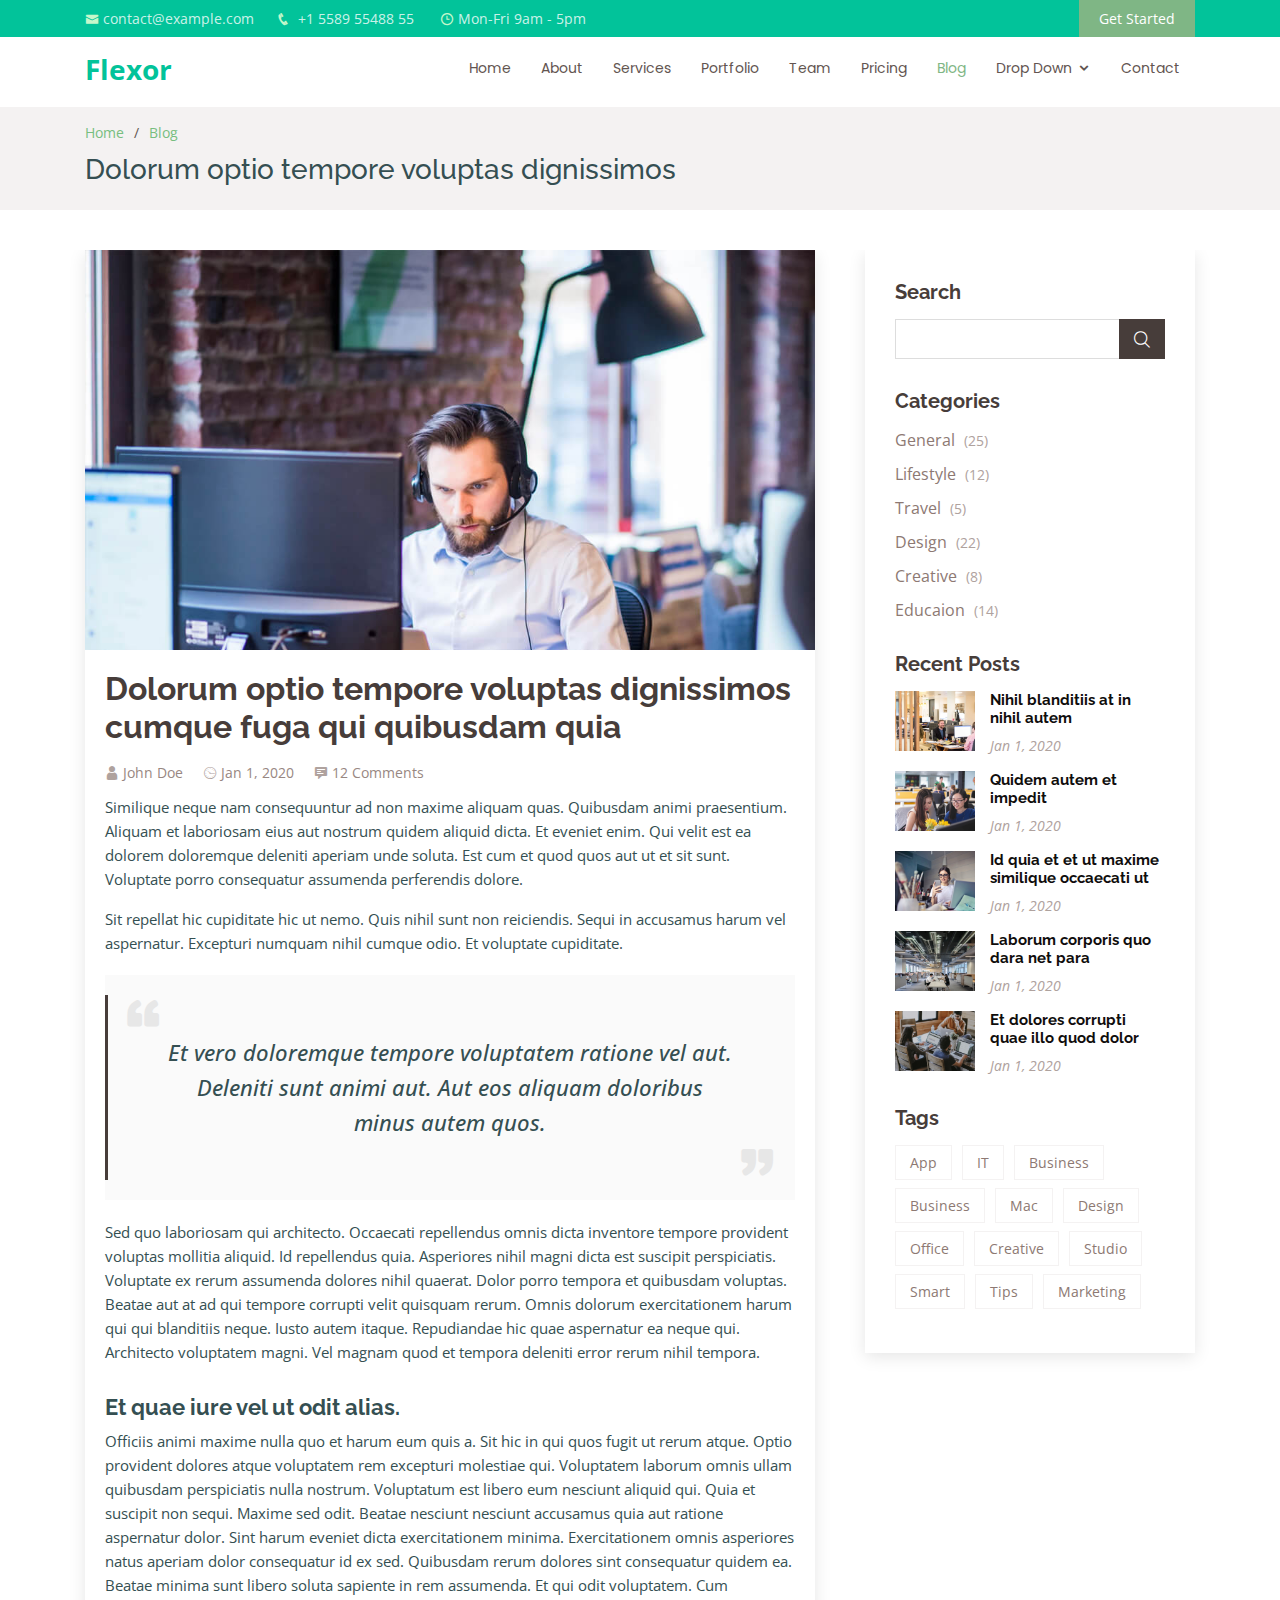
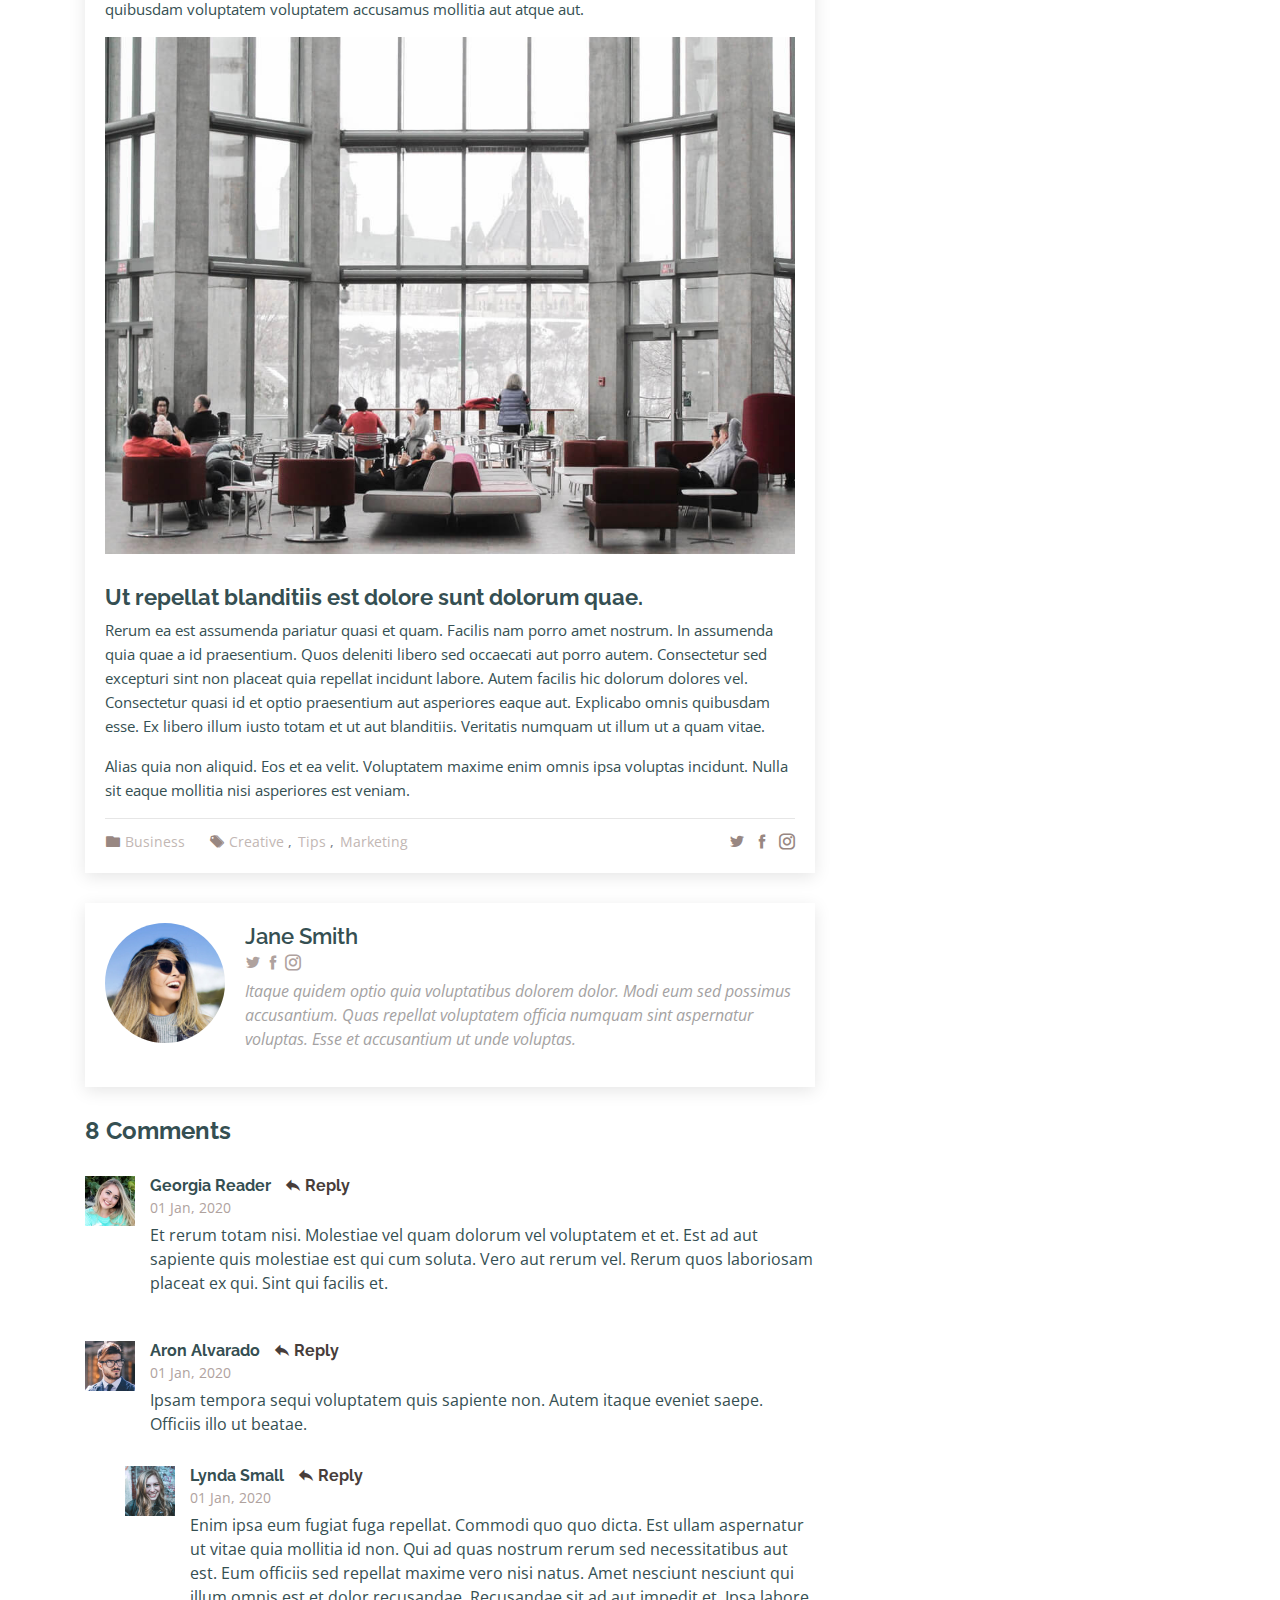
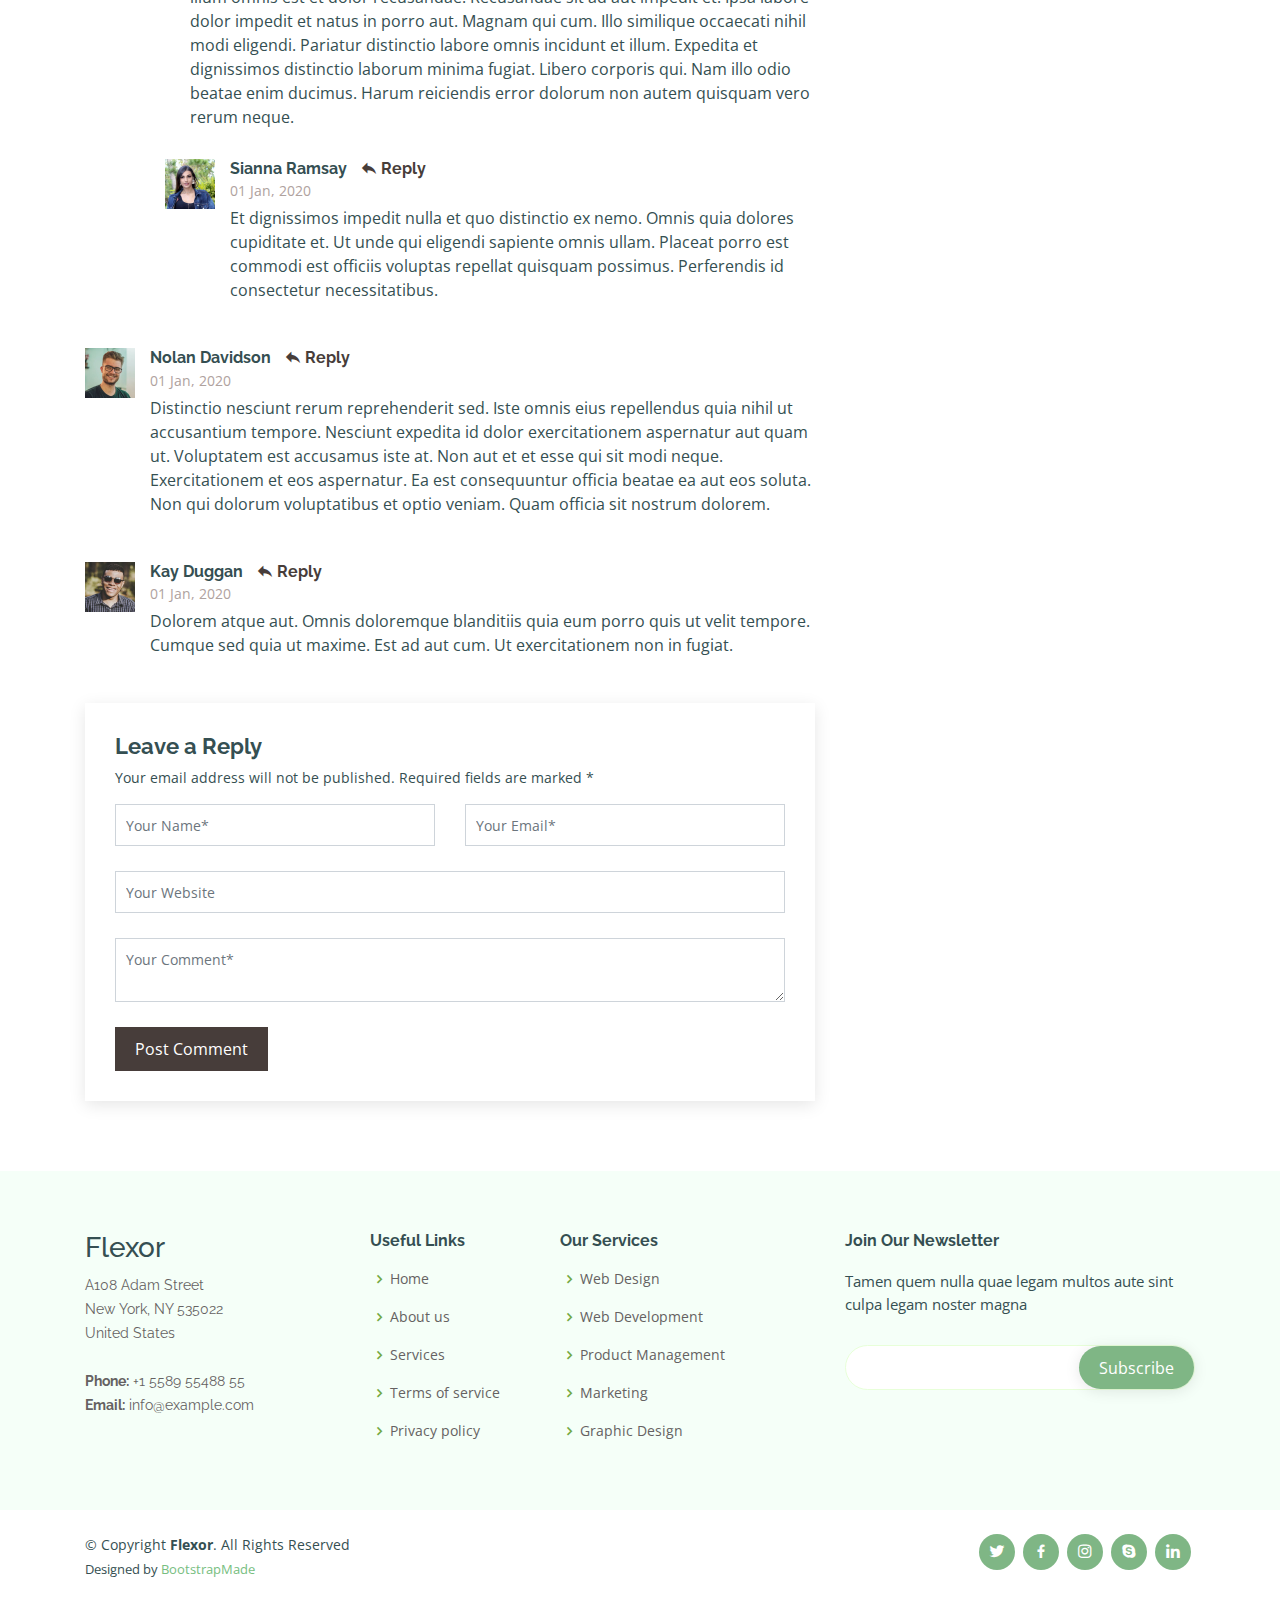
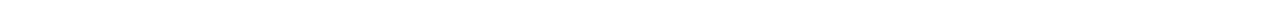
==== blog-single.html @ 924dfb47 "Add site files from backup" ====
<!DOCTYPE html>
<html lang="en">

<head>
  <meta charset="utf-8">
  <meta content="width=device-width, initial-scale=1.0" name="viewport">

  <title>Blog Single - Serenity Bootstrap Template</title>
  <meta content="" name="descriptison">
  <meta content="" name="keywords">

  <!-- Favicons -->
  <link href="assets/img/favicon.png" rel="icon">
  <link href="assets/img/apple-touch-icon.png" rel="apple-touch-icon">

  <!-- Google Fonts -->
  <link href="https://fonts.googleapis.com/css?family=Open+Sans:300,300i,400,400i,600,600i,700,700i|Raleway:300,300i,400,400i,500,500i,600,600i,700,700i|Poppins:300,300i,400,400i,500,500i,600,600i,700,700i" rel="stylesheet">

  <!-- Vendor CSS Files -->
  <link href="assets/vendor/bootstrap/css/bootstrap.min.css" rel="stylesheet">
  <link href="assets/vendor/icofont/icofont.min.css" rel="stylesheet">
  <link href="assets/vendor/boxicons/css/boxicons.min.css" rel="stylesheet">
  <link href="assets/vendor/venobox/venobox.css" rel="stylesheet">
  <link href="assets/vendor/owl.carousel/assets/owl.carousel.min.css" rel="stylesheet">
  <link href="assets/vendor/aos/aos.css" rel="stylesheet">

  <!-- Template Main CSS File -->
  <link href="assets/css/style.css" rel="stylesheet">

  <!-- =======================================================
  * Template Name: Flexor - v2.1.1
  * Template URL: https://bootstrapmade.com/flexor-free-multipurpose-bootstrap-template/
  * Author: BootstrapMade.com
  * License: https://bootstrapmade.com/license/
  ======================================================== -->
</head>

<body>

  <!-- ======= Top Bar ======= -->
  <section id="topbar" class="d-none d-lg-block">
    <div class="container d-flex">
      <div class="contact-info mr-auto">
        <ul>
          <li><i class="icofont-envelope"></i><a href="mailto:contact@example.com">contact@example.com</a></li>
          <li><i class="icofont-phone"></i> +1 5589 55488 55</li>
          <li><i class="icofont-clock-time icofont-flip-horizontal"></i> Mon-Fri 9am - 5pm</li>
        </ul>

      </div>
      <div class="cta">
        <a href="#about" class="scrollto">Get Started</a>
      </div>
    </div>
  </section>

  <!-- ======= Header ======= -->
  <header id="header">
    <div class="container d-flex">

      <div class="logo mr-auto">
        <h1 class="text-light"><a href="index.html"><span>Flexor</span></a></h1>
        <!-- Uncomment below if you prefer to use an image logo -->
        <!-- <a href="index.html"><img src="assets/img/logo.png" alt="" class="img-fluid"></a>-->
      </div>

      <nav class="nav-menu d-none d-lg-block">
        <ul>
          <li><a href="index.html">Home</a></li>
          <li><a href="#about">About</a></li>
          <li><a href="#services">Services</a></li>
          <li><a href="#portfolio">Portfolio</a></li>
          <li><a href="#team">Team</a></li>
          <li><a href="#pricing">Pricing</a></li>
          <li class="active"><a href="blog.html">Blog</a></li>
          <li class="drop-down"><a href="">Drop Down</a>
            <ul>
              <li><a href="#">Drop Down 1</a></li>
              <li class="drop-down"><a href="#">Drop Down 2</a>
                <ul>
                  <li><a href="#">Deep Drop Down 1</a></li>
                  <li><a href="#">Deep Drop Down 2</a></li>
                  <li><a href="#">Deep Drop Down 3</a></li>
                  <li><a href="#">Deep Drop Down 4</a></li>
                  <li><a href="#">Deep Drop Down 5</a></li>
                </ul>
              </li>
              <li><a href="#">Drop Down 3</a></li>
              <li><a href="#">Drop Down 4</a></li>
              <li><a href="#">Drop Down 5</a></li>
            </ul>
          </li>
          <li><a href="#contact">Contact</a></li>

        </ul>
      </nav><!-- .nav-menu -->

    </div>
  </header><!-- End Header -->

  <main id="main">

    <!-- ======= Breadcrumbs ======= -->
    <section id="breadcrumbs" class="breadcrumbs">
      <div class="container">
        <ol>
          <li><a href="index.html">Home</a></li>
          <li><a href="blog.html">Blog</a></li>
        </ol>
        <h2>Dolorum optio tempore voluptas dignissimos</h2>
      </div>
    </section><!-- End Breadcrumbs -->

    <!-- ======= Blog Section ======= -->
    <section id="blog" class="blog">
      <div class="container">

        <div class="row">

          <div class="col-lg-8 entries">

            <article class="entry entry-single">

              <div class="entry-img">
                <img src="assets/img/blog-1.jpg" alt="" class="img-fluid">
              </div>

              <h2 class="entry-title">
                <a href="blog-single.html">Dolorum optio tempore voluptas dignissimos cumque fuga qui quibusdam quia</a>
              </h2>

              <div class="entry-meta">
                <ul>
                  <li class="d-flex align-items-center"><i class="icofont-user"></i> <a href="blog-single.html">John Doe</a></li>
                  <li class="d-flex align-items-center"><i class="icofont-wall-clock"></i> <a href="blog-single.html"><time datetime="2020-01-01">Jan 1, 2020</time></a></li>
                  <li class="d-flex align-items-center"><i class="icofont-comment"></i> <a href="blog-single.html">12 Comments</a></li>
                </ul>
              </div>

              <div class="entry-content">
                <p>
                  Similique neque nam consequuntur ad non maxime aliquam quas. Quibusdam animi praesentium. Aliquam et laboriosam eius aut nostrum quidem aliquid dicta.
                  Et eveniet enim. Qui velit est ea dolorem doloremque deleniti aperiam unde soluta. Est cum et quod quos aut ut et sit sunt. Voluptate porro consequatur assumenda perferendis dolore.
                </p>

                <p>
                  Sit repellat hic cupiditate hic ut nemo. Quis nihil sunt non reiciendis. Sequi in accusamus harum vel aspernatur. Excepturi numquam nihil cumque odio. Et voluptate cupiditate.
                </p>

                <blockquote>
                  <i class="icofont-quote-left quote-left"></i>
                  <p>
                    Et vero doloremque tempore voluptatem ratione vel aut. Deleniti sunt animi aut. Aut eos aliquam doloribus minus autem quos.
                  </p>
                  <i class="las la-quote-right quote-right"></i>
                  <i class="icofont-quote-right quote-right"></i>
                </blockquote>

                <p>
                  Sed quo laboriosam qui architecto. Occaecati repellendus omnis dicta inventore tempore provident voluptas mollitia aliquid. Id repellendus quia. Asperiores nihil magni dicta est suscipit perspiciatis. Voluptate ex rerum assumenda dolores nihil quaerat.
                  Dolor porro tempora et quibusdam voluptas. Beatae aut at ad qui tempore corrupti velit quisquam rerum. Omnis dolorum exercitationem harum qui qui blanditiis neque.
                  Iusto autem itaque. Repudiandae hic quae aspernatur ea neque qui. Architecto voluptatem magni. Vel magnam quod et tempora deleniti error rerum nihil tempora.
                </p>

                <h3>Et quae iure vel ut odit alias.</h3>
                <p>
                  Officiis animi maxime nulla quo et harum eum quis a. Sit hic in qui quos fugit ut rerum atque. Optio provident dolores atque voluptatem rem excepturi molestiae qui. Voluptatem laborum omnis ullam quibusdam perspiciatis nulla nostrum. Voluptatum est libero eum nesciunt aliquid qui.
                  Quia et suscipit non sequi. Maxime sed odit. Beatae nesciunt nesciunt accusamus quia aut ratione aspernatur dolor. Sint harum eveniet dicta exercitationem minima. Exercitationem omnis asperiores natus aperiam dolor consequatur id ex sed. Quibusdam rerum dolores sint consequatur quidem ea.
                  Beatae minima sunt libero soluta sapiente in rem assumenda. Et qui odit voluptatem. Cum quibusdam voluptatem voluptatem accusamus mollitia aut atque aut.
                </p>
                <img src="assets/img/blog-inside-post.jpg" class="img-fluid" alt="">

                <h3>Ut repellat blanditiis est dolore sunt dolorum quae.</h3>
                <p>
                  Rerum ea est assumenda pariatur quasi et quam. Facilis nam porro amet nostrum. In assumenda quia quae a id praesentium. Quos deleniti libero sed occaecati aut porro autem. Consectetur sed excepturi sint non placeat quia repellat incidunt labore. Autem facilis hic dolorum dolores vel.
                  Consectetur quasi id et optio praesentium aut asperiores eaque aut. Explicabo omnis quibusdam esse. Ex libero illum iusto totam et ut aut blanditiis. Veritatis numquam ut illum ut a quam vitae.
                </p>
                <p>
                  Alias quia non aliquid. Eos et ea velit. Voluptatem maxime enim omnis ipsa voluptas incidunt. Nulla sit eaque mollitia nisi asperiores est veniam.
                </p>

              </div>

              <div class="entry-footer clearfix">
                <div class="float-left">
                  <i class="icofont-folder"></i>
                  <ul class="cats">
                    <li><a href="#">Business</a></li>
                  </ul>

                  <i class="icofont-tags"></i>
                  <ul class="tags">
                    <li><a href="#">Creative</a></li>
                    <li><a href="#">Tips</a></li>
                    <li><a href="#">Marketing</a></li>
                  </ul>
                </div>

                <div class="float-right share">
                  <a href="" title="Share on Twitter"><i class="icofont-twitter"></i></a>
                  <a href="" title="Share on Facebook"><i class="icofont-facebook"></i></a>
                  <a href="" title="Share on Instagram"><i class="icofont-instagram"></i></a>
                </div>

              </div>

            </article><!-- End blog entry -->

            <div class="blog-author clearfix">
              <img src="assets/img/blog-author.jpg" class="rounded-circle float-left" alt="">
              <h4>Jane Smith</h4>
              <div class="social-links">
                <a href="https://twitters.com/#"><i class="icofont-twitter"></i></a>
                <a href="https://facebook.com/#"><i class="icofont-facebook"></i></a>
                <a href="https://instagram.com/#"><i class="icofont-instagram"></i></a>
              </div>
              <p>
                Itaque quidem optio quia voluptatibus dolorem dolor. Modi eum sed possimus accusantium. Quas repellat voluptatem officia numquam sint aspernatur voluptas. Esse et accusantium ut unde voluptas.
              </p>
            </div><!-- End blog author bio -->

            <div class="blog-comments">

              <h4 class="comments-count">8 Comments</h4>

              <div id="comment-1" class="comment clearfix">
                <img src="assets/img/comments-1.jpg" class="comment-img  float-left" alt="">
                <h5><a href="">Georgia Reader</a> <a href="#" class="reply"><i class="icofont-reply"></i> Reply</a></h5>
                <time datetime="2020-01-01">01 Jan, 2020</time>
                <p>
                  Et rerum totam nisi. Molestiae vel quam dolorum vel voluptatem et et. Est ad aut sapiente quis molestiae est qui cum soluta.
                  Vero aut rerum vel. Rerum quos laboriosam placeat ex qui. Sint qui facilis et.
                </p>

              </div><!-- End comment #1 -->

              <div id="comment-2" class="comment clearfix">
                <img src="assets/img/comments-2.jpg" class="comment-img  float-left" alt="">
                <h5><a href="">Aron Alvarado</a> <a href="#" class="reply"><i class="icofont-reply"></i> Reply</a></h5>
                <time datetime="2020-01-01">01 Jan, 2020</time>
                <p>
                  Ipsam tempora sequi voluptatem quis sapiente non. Autem itaque eveniet saepe. Officiis illo ut beatae.
                </p>

                <div id="comment-reply-1" class="comment comment-reply clearfix">
                  <img src="assets/img/comments-3.jpg" class="comment-img  float-left" alt="">
                  <h5><a href="">Lynda Small</a> <a href="#" class="reply"><i class="icofont-reply"></i> Reply</a></h5>
                  <time datetime="2020-01-01">01 Jan, 2020</time>
                  <p>
                    Enim ipsa eum fugiat fuga repellat. Commodi quo quo dicta. Est ullam aspernatur ut vitae quia mollitia id non. Qui ad quas nostrum rerum sed necessitatibus aut est. Eum officiis sed repellat maxime vero nisi natus. Amet nesciunt nesciunt qui illum omnis est et dolor recusandae.

                    Recusandae sit ad aut impedit et. Ipsa labore dolor impedit et natus in porro aut. Magnam qui cum. Illo similique occaecati nihil modi eligendi. Pariatur distinctio labore omnis incidunt et illum. Expedita et dignissimos distinctio laborum minima fugiat.

                    Libero corporis qui. Nam illo odio beatae enim ducimus. Harum reiciendis error dolorum non autem quisquam vero rerum neque.
                  </p>

                  <div id="comment-reply-2" class="comment comment-reply clearfix">
                    <img src="assets/img/comments-4.jpg" class="comment-img  float-left" alt="">
                    <h5><a href="">Sianna Ramsay</a> <a href="#" class="reply"><i class="icofont-reply"></i> Reply</a></h5>
                    <time datetime="2020-01-01">01 Jan, 2020</time>
                    <p>
                      Et dignissimos impedit nulla et quo distinctio ex nemo. Omnis quia dolores cupiditate et. Ut unde qui eligendi sapiente omnis ullam. Placeat porro est commodi est officiis voluptas repellat quisquam possimus. Perferendis id consectetur necessitatibus.
                    </p>

                  </div><!-- End comment reply #2-->

                </div><!-- End comment reply #1-->

              </div><!-- End comment #2-->

              <div id="comment-3" class="comment clearfix">
                <img src="assets/img/comments-5.jpg" class="comment-img  float-left" alt="">
                <h5><a href="">Nolan Davidson</a> <a href="#" class="reply"><i class="icofont-reply"></i> Reply</a></h5>
                <time datetime="2020-01-01">01 Jan, 2020</time>
                <p>
                  Distinctio nesciunt rerum reprehenderit sed. Iste omnis eius repellendus quia nihil ut accusantium tempore. Nesciunt expedita id dolor exercitationem aspernatur aut quam ut. Voluptatem est accusamus iste at.
                  Non aut et et esse qui sit modi neque. Exercitationem et eos aspernatur. Ea est consequuntur officia beatae ea aut eos soluta. Non qui dolorum voluptatibus et optio veniam. Quam officia sit nostrum dolorem.
                </p>

              </div><!-- End comment #3 -->

              <div id="comment-4" class="comment clearfix">
                <img src="assets/img/comments-6.jpg" class="comment-img  float-left" alt="">
                <h5><a href="">Kay Duggan</a> <a href="#" class="reply"><i class="icofont-reply"></i> Reply</a></h5>
                <time datetime="2020-01-01">01 Jan, 2020</time>
                <p>
                  Dolorem atque aut. Omnis doloremque blanditiis quia eum porro quis ut velit tempore. Cumque sed quia ut maxime. Est ad aut cum. Ut exercitationem non in fugiat.
                </p>

              </div><!-- End comment #4 -->

              <div class="reply-form">
                <h4>Leave a Reply</h4>
                <p>Your email address will not be published. Required fields are marked * </p>
                <form action="">
                  <div class="row">
                    <div class="col-md-6 form-group">
                      <input name="name" type="text" class="form-control" placeholder="Your Name*">
                    </div>
                    <div class="col-md-6 form-group">
                      <input name="email" type="text" class="form-control" placeholder="Your Email*">
                    </div>
                  </div>
                  <div class="row">
                    <div class="col form-group">
                      <input name="website" type="text" class="form-control" placeholder="Your Website">
                    </div>
                  </div>
                  <div class="row">
                    <div class="col form-group">
                      <textarea name="comment" class="form-control" placeholder="Your Comment*"></textarea>
                    </div>
                  </div>
                  <button type="submit" class="btn btn-primary">Post Comment</button>

                </form>

              </div>

            </div><!-- End blog comments -->

          </div><!-- End blog entries list -->

          <div class="col-lg-4">

            <div class="sidebar">

              <h3 class="sidebar-title">Search</h3>
              <div class="sidebar-item search-form">
                <form action="">
                  <input type="text">
                  <button type="submit"><i class="icofont-search"></i></button>
                </form>

              </div><!-- End sidebar search formn-->

              <h3 class="sidebar-title">Categories</h3>
              <div class="sidebar-item categories">
                <ul>
                  <li><a href="#">General <span>(25)</span></a></li>
                  <li><a href="#">Lifestyle <span>(12)</span></a></li>
                  <li><a href="#">Travel <span>(5)</span></a></li>
                  <li><a href="#">Design <span>(22)</span></a></li>
                  <li><a href="#">Creative <span>(8)</span></a></li>
                  <li><a href="#">Educaion <span>(14)</span></a></li>
                </ul>

              </div><!-- End sidebar categories-->

              <h3 class="sidebar-title">Recent Posts</h3>
              <div class="sidebar-item recent-posts">
                <div class="post-item clearfix">
                  <img src="assets/img/blog-recent-1.jpg" alt="">
                  <h4><a href="blog-single.html">Nihil blanditiis at in nihil autem</a></h4>
                  <time datetime="2020-01-01">Jan 1, 2020</time>
                </div>

                <div class="post-item clearfix">
                  <img src="assets/img/blog-recent-2.jpg" alt="">
                  <h4><a href="blog-single.html">Quidem autem et impedit</a></h4>
                  <time datetime="2020-01-01">Jan 1, 2020</time>
                </div>

                <div class="post-item clearfix">
                  <img src="assets/img/blog-recent-3.jpg" alt="">
                  <h4><a href="blog-single.html">Id quia et et ut maxime similique occaecati ut</a></h4>
                  <time datetime="2020-01-01">Jan 1, 2020</time>
                </div>

                <div class="post-item clearfix">
                  <img src="assets/img/blog-recent-4.jpg" alt="">
                  <h4><a href="blog-single.html">Laborum corporis quo dara net para</a></h4>
                  <time datetime="2020-01-01">Jan 1, 2020</time>
                </div>

                <div class="post-item clearfix">
                  <img src="assets/img/blog-recent-5.jpg" alt="">
                  <h4><a href="blog-single.html">Et dolores corrupti quae illo quod dolor</a></h4>
                  <time datetime="2020-01-01">Jan 1, 2020</time>
                </div>

              </div><!-- End sidebar recent posts-->

              <h3 class="sidebar-title">Tags</h3>
              <div class="sidebar-item tags">
                <ul>
                  <li><a href="#">App</a></li>
                  <li><a href="#">IT</a></li>
                  <li><a href="#">Business</a></li>
                  <li><a href="#">Business</a></li>
                  <li><a href="#">Mac</a></li>
                  <li><a href="#">Design</a></li>
                  <li><a href="#">Office</a></li>
                  <li><a href="#">Creative</a></li>
                  <li><a href="#">Studio</a></li>
                  <li><a href="#">Smart</a></li>
                  <li><a href="#">Tips</a></li>
                  <li><a href="#">Marketing</a></li>
                </ul>

              </div><!-- End sidebar tags-->

            </div><!-- End sidebar -->

          </div><!-- End blog sidebar -->

        </div>

      </div>
    </section><!-- End Blog Section -->

  </main><!-- End #main -->

  <!-- ======= Footer ======= -->
  <footer id="footer">

    <div class="footer-top">
      <div class="container">
        <div class="row">

          <div class="col-lg-3 col-md-6 footer-contact">
            <h3>Flexor</h3>
            <p>
              A108 Adam Street <br>
              New York, NY 535022<br>
              United States <br><br>
              <strong>Phone:</strong> +1 5589 55488 55<br>
              <strong>Email:</strong> info@example.com<br>
            </p>
          </div>

          <div class="col-lg-2 col-md-6 footer-links">
            <h4>Useful Links</h4>
            <ul>
              <li><i class="bx bx-chevron-right"></i> <a href="#">Home</a></li>
              <li><i class="bx bx-chevron-right"></i> <a href="#">About us</a></li>
              <li><i class="bx bx-chevron-right"></i> <a href="#">Services</a></li>
              <li><i class="bx bx-chevron-right"></i> <a href="#">Terms of service</a></li>
              <li><i class="bx bx-chevron-right"></i> <a href="#">Privacy policy</a></li>
            </ul>
          </div>

          <div class="col-lg-3 col-md-6 footer-links">
            <h4>Our Services</h4>
            <ul>
              <li><i class="bx bx-chevron-right"></i> <a href="#">Web Design</a></li>
              <li><i class="bx bx-chevron-right"></i> <a href="#">Web Development</a></li>
              <li><i class="bx bx-chevron-right"></i> <a href="#">Product Management</a></li>
              <li><i class="bx bx-chevron-right"></i> <a href="#">Marketing</a></li>
              <li><i class="bx bx-chevron-right"></i> <a href="#">Graphic Design</a></li>
            </ul>
          </div>

          <div class="col-lg-4 col-md-6 footer-newsletter">
            <h4>Join Our Newsletter</h4>
            <p>Tamen quem nulla quae legam multos aute sint culpa legam noster magna</p>
            <form action="" method="post">
              <input type="email" name="email"><input type="submit" value="Subscribe">
            </form>
          </div>

        </div>
      </div>
    </div>

    <div class="container d-lg-flex py-4">

      <div class="mr-lg-auto text-center text-lg-left">
        <div class="copyright">
          &copy; Copyright <strong><span>Flexor</span></strong>. All Rights Reserved
        </div>
        <div class="credits">
          <!-- All the links in the footer should remain intact. -->
          <!-- You can delete the links only if you purchased the pro version. -->
          <!-- Licensing information: https://bootstrapmade.com/license/ -->
          <!-- Purchase the pro version with working PHP/AJAX contact form: https://bootstrapmade.com/flexor-free-multipurpose-bootstrap-template/ -->
          Designed by <a href="https://bootstrapmade.com/">BootstrapMade</a>
        </div>
      </div>
      <div class="social-links text-center text-lg-right pt-3 pt-lg-0">
        <a href="#" class="twitter"><i class="bx bxl-twitter"></i></a>
        <a href="#" class="facebook"><i class="bx bxl-facebook"></i></a>
        <a href="#" class="instagram"><i class="bx bxl-instagram"></i></a>
        <a href="#" class="google-plus"><i class="bx bxl-skype"></i></a>
        <a href="#" class="linkedin"><i class="bx bxl-linkedin"></i></a>
      </div>
    </div>
  </footer><!-- End Footer -->

  <a href="#" class="back-to-top"><i class="icofont-simple-up"></i></a>

  <!-- Vendor JS Files -->
  <script src="assets/vendor/jquery/jquery.min.js"></script>
  <script src="assets/vendor/bootstrap/js/bootstrap.bundle.min.js"></script>
  <script src="assets/vendor/jquery.easing/jquery.easing.min.js"></script>
  <script src="assets/vendor/php-email-form/validate.js"></script>
  <script src="assets/vendor/jquery-sticky/jquery.sticky.js"></script>
  <script src="assets/vendor/venobox/venobox.min.js"></script>
  <script src="assets/vendor/owl.carousel/owl.carousel.min.js"></script>
  <script src="assets/vendor/isotope-layout/isotope.pkgd.min.js"></script>
  <script src="assets/vendor/aos/aos.js"></script>

  <!-- Template Main JS File -->
  <script src="assets/js/main.js"></script>

</body>

</html>
---- assets/vendor/venobox/venobox.css ----
/* ------ venobox.css --------*/
.vbox-overlay *, .vbox-overlay *:before, .vbox-overlay *:after{
    -webkit-backface-visibility: hidden;
    -webkit-box-sizing:border-box;
    -moz-box-sizing:border-box;
    box-sizing:border-box;
}
.vbox-overlay * { 
    -webkit-backface-visibility: visible;
    backface-visibility: visible;
}
.vbox-overlay{
    display: -webkit-flex;
    display: flex;
    -webkit-flex-direction: column;
    flex-direction: column;
    -webkit-justify-content: center;
    justify-content: center;
    -webkit-align-items: center;
    align-items: center;
    position: fixed;
    left: 0;
    top: 0;
    bottom: 0;
    right: 0;
    z-index: 999999;
}

/* ----- navigation ----- */
.vbox-title{
    width: 100%;
    height: 40px;
    float: left;
    text-align: center;
    line-height: 28px;
    font-size: 12px;
    padding: 6px 50px;
    overflow: hidden;
    position: fixed;
    display: none;
    left: 0;
    z-index: 89;
}
.vbox-close{
    cursor: pointer;
    position: fixed;
    top: -1px;
    right: 0;
    width: 50px;
    height: 40px;
    padding: 6px;
    display: block;
    background-position:10px center;
    overflow: hidden;
    font-size: 24px;
    line-height: 1;
    text-align: center;
    z-index: 99;
}
.vbox-left{
    cursor: pointer;
    position: fixed;
    left: 0;
    height: 40px;
    overflow: hidden;
    line-height: 28px;
    font-size: 12px;
    z-index: 99;
    display: flex;
    align-items:center;
}
.vbox-num{
    display: inline-block;
    margin: 6px 0 6px 15px;
}
/* ----- Social share ----- */
.vbox-share{
    line-height: 28px;
    font-size: 12px;
    overflow: hidden;
    position: fixed;
    left: 0;
    z-index: 98;
    display: flex;
    align-items:center;
    justify-content: center;
    width: 100%;
    text-align: center;
}
.vbox-share svg{
    max-height: 28px;
    width: 28px;
    z-index: 10;
    margin-left: 12px;
    margin-top: 6px;
    margin-bottom: 6px;
    vertical-align: middle;
}


/* ----- navigation ARROWS ----- */
.vbox-next, .vbox-prev{
    position: fixed;
    top: 50%;
    margin-top: -15px;
    overflow: hidden;
    cursor: pointer;
    display: block;
    width: 45px;
    height: 45px;
    z-index: 99;
}
.vbox-next span, .vbox-prev span{
    position: relative;
    width: 20px;
    height: 20px;
    border: 2px solid transparent;
    border-top-color: #B6B6B6;
    border-right-color: #B6B6B6;
    text-indent: -100px;
    position: absolute;
    top: 8px;
    display: block;
}
.vbox-prev{
    left: 15px;
}
.vbox-next{
    right: 15px;
}
.vbox-prev span{
    left: 10px;
    -ms-transform: rotate(-135deg);
    -webkit-transform: rotate(-135deg);
    transform: rotate(-135deg);
}
.vbox-next span{
    -ms-transform: rotate(45deg);
    -webkit-transform: rotate(45deg);
    transform: rotate(45deg);
    right: 10px;
}
/* ------- inline window ------ */
.vbox-inline{
    width: 420px;
    height: 315px;
    height: 70vh;
    padding: 10px;
    background: #fff;
    margin: 0 auto;
    overflow: auto;
    text-align: left;
}
/* ------- Video & iFrames window ------ */
.venoframe{
    max-width: 100%;
    width: 100%;
    border: none;
    width: 100%;
    height: 260px;
    height: 70vh;
}
.venoframe.vbvid{
    height: 260px;
}
@media (min-width: 768px) {
    .venoframe, .vbox-inline{
        width: 90%;
        height: 360px;
        height: 70vh;
    }
    .venoframe.vbvid{
        width: 640px;
        height: 360px;
    }
}
@media (min-width: 992px) {
    .venoframe, .vbox-inline{
        max-width: 1200px;
        width: 80%;
        height: 540px;
        height: 70vh;
    }
    .venoframe.vbvid{
        width: 960px;
        height: 540px;
    }
}
/* 
Please do NOT edit this part! 
or at least read this note: http://i.imgur.com/7C0ws9e.gif
*/
.vbox-open{
    overflow: hidden;
}
.vbox-container{
    position: absolute;
    left: 0;
    right: 0;
    top: 0;
    bottom: 0;
    overflow-x: hidden;
    overflow-y: scroll;
    overflow-scrolling: touch;
    -webkit-overflow-scrolling: touch;
    z-index: 20;
    max-height: 100%;

}

.vbox-content{
    text-align: center;
    float: left;
    width: 100%;
    position: relative;
    overflow: hidden;
    padding: 20px 4%;
}
.vbox-container img{
    max-width: 100%;
    height: auto;
}
.vbox-figlio{
    box-shadow: 0 0 12px rgba(0,0,0,0.19), 0 6px 6px rgba(0,0,0,0.23);
    max-width: 100%;
    text-align: initial;
}
img.vbox-figlio{
    -webkit-user-select: none;
-khtml-user-select: none;
-moz-user-select: none;
-o-user-select: none;
user-select: none;
}
.vbox-content.swipe-left{
    margin-left: -200px !important;
}
.vbox-content.swipe-right{
    margin-left: 200px !important;
}
.vbox-animated{
    webkit-transition: margin 300ms ease-out;
    transition: margin 300ms ease-out;
}

/* ---------- preloader ----------
 * SPINKIT 
 * http://tobiasahlin.com/spinkit/
-------------------------------- */
.sk-double-bounce,.sk-rotating-plane{width:40px;height:40px;margin:40px auto}.sk-rotating-plane{background-color:#333;-webkit-animation:sk-rotatePlane 1.2s infinite ease-in-out;animation:sk-rotatePlane 1.2s infinite ease-in-out}@-webkit-keyframes sk-rotatePlane{0%{-webkit-transform:perspective(120px) rotateX(0) rotateY(0);transform:perspective(120px) rotateX(0) rotateY(0)}50%{-webkit-transform:perspective(120px) rotateX(-180.1deg) rotateY(0);transform:perspective(120px) rotateX(-180.1deg) rotateY(0)}100%{-webkit-transform:perspective(120px) rotateX(-180deg) rotateY(-179.9deg);transform:perspective(120px) rotateX(-180deg) rotateY(-179.9deg)}}@keyframes sk-rotatePlane{0%{-webkit-transform:perspective(120px) rotateX(0) rotateY(0);transform:perspective(120px) rotateX(0) rotateY(0)}50%{-webkit-transform:perspective(120px) rotateX(-180.1deg) rotateY(0);transform:perspective(120px) rotateX(-180.1deg) rotateY(0)}100%{-webkit-transform:perspective(120px) rotateX(-180deg) rotateY(-179.9deg);transform:perspective(120px) rotateX(-180deg) rotateY(-179.9deg)}}.sk-double-bounce{position:relative}.sk-double-bounce .sk-child{width:100%;height:100%;border-radius:50%;background-color:#333;opacity:.6;position:absolute;top:0;left:0;-webkit-animation:sk-doubleBounce 2s infinite ease-in-out;animation:sk-doubleBounce 2s infinite ease-in-out}.sk-chasing-dots .sk-child,.sk-spinner-pulse,.sk-three-bounce .sk-child{background-color:#333;border-radius:100%}.sk-double-bounce .sk-double-bounce2{-webkit-animation-delay:-1s;animation-delay:-1s}@-webkit-keyframes sk-doubleBounce{0%,100%{-webkit-transform:scale(0);transform:scale(0)}50%{-webkit-transform:scale(1);transform:scale(1)}}@keyframes sk-doubleBounce{0%,100%{-webkit-transform:scale(0);transform:scale(0)}50%{-webkit-transform:scale(1);transform:scale(1)}}.sk-wave{margin:40px auto;width:50px;height:40px;text-align:center;font-size:10px}.sk-wave .sk-rect{background-color:#333;height:100%;width:6px;display:inline-block;-webkit-animation:sk-waveStretchDelay 1.2s infinite ease-in-out;animation:sk-waveStretchDelay 1.2s infinite ease-in-out}.sk-wave .sk-rect1{-webkit-animation-delay:-1.2s;animation-delay:-1.2s}.sk-wave .sk-rect2{-webkit-animation-delay:-1.1s;animation-delay:-1.1s}.sk-wave .sk-rect3{-webkit-animation-delay:-1s;animation-delay:-1s}.sk-wave .sk-rect4{-webkit-animation-delay:-.9s;animation-delay:-.9s}.sk-wave .sk-rect5{-webkit-animation-delay:-.8s;animation-delay:-.8s}@-webkit-keyframes sk-waveStretchDelay{0%,100%,40%{-webkit-transform:scaleY(.4);transform:scaleY(.4)}20%{-webkit-transform:scaleY(1);transform:scaleY(1)}}@keyframes sk-waveStretchDelay{0%,100%,40%{-webkit-transform:scaleY(.4);transform:scaleY(.4)}20%{-webkit-transform:scaleY(1);transform:scaleY(1)}}.sk-wandering-cubes{margin:40px auto;width:40px;height:40px;position:relative}.sk-wandering-cubes .sk-cube{background-color:#333;width:10px;height:10px;position:absolute;top:0;left:0;-webkit-animation:sk-wanderingCube 1.8s ease-in-out -1.8s infinite both;animation:sk-wanderingCube 1.8s ease-in-out -1.8s infinite both}.sk-chasing-dots,.sk-spinner-pulse{width:40px;height:40px;margin:40px auto}.sk-wandering-cubes .sk-cube2{-webkit-animation-delay:-.9s;animation-delay:-.9s}@-webkit-keyframes sk-wanderingCube{0%{-webkit-transform:rotate(0);transform:rotate(0)}25%{-webkit-transform:translateX(30px) rotate(-90deg) scale(.5);transform:translateX(30px) rotate(-90deg) scale(.5)}50%{-webkit-transform:translateX(30px) translateY(30px) rotate(-179deg);transform:translateX(30px) translateY(30px) rotate(-179deg)}50.1%{-webkit-transform:translateX(30px) translateY(30px) rotate(-180deg);transform:translateX(30px) translateY(30px) rotate(-180deg)}75%{-webkit-transform:translateX(0) translateY(30px) rotate(-270deg) scale(.5);transform:translateX(0) translateY(30px) rotate(-270deg) scale(.5)}100%{-webkit-transform:rotate(-360deg);transform:rotate(-360deg)}}@keyframes sk-wanderingCube{0%{-webkit-transform:rotate(0);transform:rotate(0)}25%{-webkit-transform:translateX(30px) rotate(-90deg) scale(.5);transform:translateX(30px) rotate(-90deg) scale(.5)}50%{-webkit-transform:translateX(30px) translateY(30px) rotate(-179deg);transform:translateX(30px) translateY(30px) rotate(-179deg)}50.1%{-webkit-transform:translateX(30px) translateY(30px) rotate(-180deg);transform:translateX(30px) translateY(30px) rotate(-180deg)}75%{-webkit-transform:translateX(0) translateY(30px) rotate(-270deg) scale(.5);transform:translateX(0) translateY(30px) rotate(-270deg) scale(.5)}100%{-webkit-transform:rotate(-360deg);transform:rotate(-360deg)}}.sk-spinner-pulse{-webkit-animation:sk-pulseScaleOut 1s infinite ease-in-out;animation:sk-pulseScaleOut 1s infinite ease-in-out}@-webkit-keyframes sk-pulseScaleOut{0%{-webkit-transform:scale(0);transform:scale(0)}100%{-webkit-transform:scale(1);transform:scale(1);opacity:0}}@keyframes sk-pulseScaleOut{0%{-webkit-transform:scale(0);transform:scale(0)}100%{-webkit-transform:scale(1);transform:scale(1);opacity:0}}.sk-chasing-dots{position:relative;text-align:center;-webkit-animation:sk-chasingDotsRotate 2s infinite linear;animation:sk-chasingDotsRotate 2s infinite linear}.sk-chasing-dots .sk-child{width:60%;height:60%;display:inline-block;position:absolute;top:0;-webkit-animation:sk-chasingDotsBounce 2s infinite ease-in-out;animation:sk-chasingDotsBounce 2s infinite ease-in-out}.sk-chasing-dots .sk-dot2{top:auto;bottom:0;-webkit-animation-delay:-1s;animation-delay:-1s}@-webkit-keyframes sk-chasingDotsRotate{100%{-webkit-transform:rotate(360deg);transform:rotate(360deg)}}@keyframes sk-chasingDotsRotate{100%{-webkit-transform:rotate(360deg);transform:rotate(360deg)}}@-webkit-keyframes sk-chasingDotsBounce{0%,100%{-webkit-transform:scale(0);transform:scale(0)}50%{-webkit-transform:scale(1);transform:scale(1)}}@keyframes sk-chasingDotsBounce{0%,100%{-webkit-transform:scale(0);transform:scale(0)}50%{-webkit-transform:scale(1);transform:scale(1)}}.sk-three-bounce{margin:40px auto;width:80px;text-align:center}.sk-three-bounce .sk-child{width:20px;height:20px;display:inline-block;-webkit-animation:sk-three-bounce 1.4s ease-in-out 0s infinite both;animation:sk-three-bounce 1.4s ease-in-out 0s infinite both}.sk-circle .sk-child:before,.sk-fading-circle .sk-circle:before{display:block;border-radius:100%;content:'';background-color:#333}.sk-three-bounce .sk-bounce1{-webkit-animation-delay:-.32s;animation-delay:-.32s}.sk-three-bounce .sk-bounce2{-webkit-animation-delay:-.16s;animation-delay:-.16s}@-webkit-keyframes sk-three-bounce{0%,100%,80%{-webkit-transform:scale(0);transform:scale(0)}40%{-webkit-transform:scale(1);transform:scale(1)}}@keyframes sk-three-bounce{0%,100%,80%{-webkit-transform:scale(0);transform:scale(0)}40%{-webkit-transform:scale(1);transform:scale(1)}}.sk-circle{margin:40px auto;width:40px;height:40px;position:relative}.sk-circle .sk-child{width:100%;height:100%;position:absolute;left:0;top:0}.sk-circle .sk-child:before{margin:0 auto;width:15%;height:15%;-webkit-animation:sk-circleBounceDelay 1.2s infinite ease-in-out both;animation:sk-circleBounceDelay 1.2s infinite ease-in-out both}.sk-circle .sk-circle2{-webkit-transform:rotate(30deg);-ms-transform:rotate(30deg);transform:rotate(30deg)}.sk-circle .sk-circle3{-webkit-transform:rotate(60deg);-ms-transform:rotate(60deg);transform:rotate(60deg)}.sk-circle .sk-circle4{-webkit-transform:rotate(90deg);-ms-transform:rotate(90deg);transform:rotate(90deg)}.sk-circle .sk-circle5{-webkit-transform:rotate(120deg);-ms-transform:rotate(120deg);transform:rotate(120deg)}.sk-circle .sk-circle6{-webkit-transform:rotate(150deg);-ms-transform:rotate(150deg);transform:rotate(150deg)}.sk-circle .sk-circle7{-webkit-transform:rotate(180deg);-ms-transform:rotate(180deg);transform:rotate(180deg)}.sk-circle .sk-circle8{-webkit-transform:rotate(210deg);-ms-transform:rotate(210deg);transform:rotate(210deg)}.sk-circle .sk-circle9{-webkit-transform:rotate(240deg);-ms-transform:rotate(240deg);transform:rotate(240deg)}.sk-circle .sk-circle10{-webkit-transform:rotate(270deg);-ms-transform:rotate(270deg);transform:rotate(270deg)}.sk-circle .sk-circle11{-webkit-transform:rotate(300deg);-ms-transform:rotate(300deg);transform:rotate(300deg)}.sk-circle .sk-circle12{-webkit-transform:rotate(330deg);-ms-transform:rotate(330deg);transform:rotate(330deg)}.sk-circle .sk-circle2:before{-webkit-animation-delay:-1.1s;animation-delay:-1.1s}.sk-circle .sk-circle3:before{-webkit-animation-delay:-1s;animation-delay:-1s}.sk-circle .sk-circle4:before{-webkit-animation-delay:-.9s;animation-delay:-.9s}.sk-circle .sk-circle5:before{-webkit-animation-delay:-.8s;animation-delay:-.8s}.sk-circle .sk-circle6:before{-webkit-animation-delay:-.7s;animation-delay:-.7s}.sk-circle .sk-circle7:before{-webkit-animation-delay:-.6s;animation-delay:-.6s}.sk-circle .sk-circle8:before{-webkit-animation-delay:-.5s;animation-delay:-.5s}.sk-circle .sk-circle9:before{-webkit-animation-delay:-.4s;animation-delay:-.4s}.sk-circle .sk-circle10:before{-webkit-animation-delay:-.3s;animation-delay:-.3s}.sk-circle .sk-circle11:before{-webkit-animation-delay:-.2s;animation-delay:-.2s}.sk-circle .sk-circle12:before{-webkit-animation-delay:-.1s;animation-delay:-.1s}@-webkit-keyframes sk-circleBounceDelay{0%,100%,80%{-webkit-transform:scale(0);transform:scale(0)}40%{-webkit-transform:scale(1);transform:scale(1)}}@keyframes sk-circleBounceDelay{0%,100%,80%{-webkit-transform:scale(0);transform:scale(0)}40%{-webkit-transform:scale(1);transform:scale(1)}}.sk-cube-grid{width:40px;height:40px;margin:40px auto}.sk-cube-grid .sk-cube{width:33.33%;height:33.33%;background-color:#333;float:left;-webkit-animation:sk-cubeGridScaleDelay 1.3s infinite ease-in-out;animation:sk-cubeGridScaleDelay 1.3s infinite ease-in-out}.sk-cube-grid .sk-cube1{-webkit-animation-delay:.2s;animation-delay:.2s}.sk-cube-grid .sk-cube2{-webkit-animation-delay:.3s;animation-delay:.3s}.sk-cube-grid .sk-cube3{-webkit-animation-delay:.4s;animation-delay:.4s}.sk-cube-grid .sk-cube4{-webkit-animation-delay:.1s;animation-delay:.1s}.sk-cube-grid .sk-cube5{-webkit-animation-delay:.2s;animation-delay:.2s}.sk-cube-grid .sk-cube6{-webkit-animation-delay:.3s;animation-delay:.3s}.sk-cube-grid .sk-cube7{-webkit-animation-delay:0ms;animation-delay:0ms}.sk-cube-grid .sk-cube8{-webkit-animation-delay:.1s;animation-delay:.1s}.sk-cube-grid .sk-cube9{-webkit-animation-delay:.2s;animation-delay:.2s}@-webkit-keyframes sk-cubeGridScaleDelay{0%,100%,70%{-webkit-transform:scale3D(1,1,1);transform:scale3D(1,1,1)}35%{-webkit-transform:scale3D(0,0,1);transform:scale3D(0,0,1)}}@keyframes sk-cubeGridScaleDelay{0%,100%,70%{-webkit-transform:scale3D(1,1,1);transform:scale3D(1,1,1)}35%{-webkit-transform:scale3D(0,0,1);transform:scale3D(0,0,1)}}.sk-fading-circle{margin:40px auto;width:40px;height:40px;position:relative}.sk-fading-circle .sk-circle{width:100%;height:100%;position:absolute;left:0;top:0}.sk-fading-circle .sk-circle:before{margin:0 auto;width:15%;height:15%;-webkit-animation:sk-circleFadeDelay 1.2s infinite ease-in-out both;animation:sk-circleFadeDelay 1.2s infinite ease-in-out both}.sk-fading-circle .sk-circle2{-webkit-transform:rotate(30deg);-ms-transform:rotate(30deg);transform:rotate(30deg)}.sk-fading-circle .sk-circle3{-webkit-transform:rotate(60deg);-ms-transform:rotate(60deg);transform:rotate(60deg)}.sk-fading-circle .sk-circle4{-webkit-transform:rotate(90deg);-ms-transform:rotate(90deg);transform:rotate(90deg)}.sk-fading-circle .sk-circle5{-webkit-transform:rotate(120deg);-ms-transform:rotate(120deg);transform:rotate(120deg)}.sk-fading-circle .sk-circle6{-webkit-transform:rotate(150deg);-ms-transform:rotate(150deg);transform:rotate(150deg)}.sk-fading-circle .sk-circle7{-webkit-transform:rotate(180deg);-ms-transform:rotate(180deg);transform:rotate(180deg)}.sk-fading-circle .sk-circle8{-webkit-transform:rotate(210deg);-ms-transform:rotate(210deg);transform:rotate(210deg)}.sk-fading-circle .sk-circle9{-webkit-transform:rotate(240deg);-ms-transform:rotate(240deg);transform:rotate(240deg)}.sk-fading-circle .sk-circle10{-webkit-transform:rotate(270deg);-ms-transform:rotate(270deg);transform:rotate(270deg)}.sk-fading-circle .sk-circle11{-webkit-transform:rotate(300deg);-ms-transform:rotate(300deg);transform:rotate(300deg)}.sk-fading-circle .sk-circle12{-webkit-transform:rotate(330deg);-ms-transform:rotate(330deg);transform:rotate(330deg)}.sk-fading-circle .sk-circle2:before{-webkit-animation-delay:-1.1s;animation-delay:-1.1s}.sk-fading-circle .sk-circle3:before{-webkit-animation-delay:-1s;animation-delay:-1s}.sk-fading-circle .sk-circle4:before{-webkit-animation-delay:-.9s;animation-delay:-.9s}.sk-fading-circle .sk-circle5:before{-webkit-animation-delay:-.8s;animation-delay:-.8s}.sk-fading-circle .sk-circle6:before{-webkit-animation-delay:-.7s;animation-delay:-.7s}.sk-fading-circle .sk-circle7:before{-webkit-animation-delay:-.6s;animation-delay:-.6s}.sk-fading-circle .sk-circle8:before{-webkit-animation-delay:-.5s;animation-delay:-.5s}.sk-fading-circle .sk-circle9:before{-webkit-animation-delay:-.4s;animation-delay:-.4s}.sk-fading-circle .sk-circle10:before{-webkit-animation-delay:-.3s;animation-delay:-.3s}.sk-fading-circle .sk-circle11:before{-webkit-animation-delay:-.2s;animation-delay:-.2s}.sk-fading-circle .sk-circle12:before{-webkit-animation-delay:-.1s;animation-delay:-.1s}@-webkit-keyframes sk-circleFadeDelay{0%,100%,39%{opacity:0}40%{opacity:1}}@keyframes sk-circleFadeDelay{0%,100%,39%{opacity:0}40%{opacity:1}}.sk-folding-cube{margin:40px auto;width:40px;height:40px;position:relative;-webkit-transform:rotateZ(45deg);transform:rotateZ(45deg)}.sk-folding-cube .sk-cube{float:left;width:50%;height:50%;position:relative;-webkit-transform:scale(1.1);-ms-transform:scale(1.1);transform:scale(1.1)}.sk-folding-cube .sk-cube:before{content:'';position:absolute;top:0;left:0;width:100%;height:100%;background-color:#333;-webkit-animation:sk-foldCubeAngle 2.4s infinite linear both;animation:sk-foldCubeAngle 2.4s infinite linear both;-webkit-transform-origin:100% 100%;-ms-transform-origin:100% 100%;transform-origin:100% 100%}.sk-folding-cube .sk-cube2{-webkit-transform:scale(1.1) rotateZ(90deg);transform:scale(1.1) rotateZ(90deg)}.sk-folding-cube .sk-cube3{-webkit-transform:scale(1.1) rotateZ(180deg);transform:scale(1.1) rotateZ(180deg)}.sk-folding-cube .sk-cube4{-webkit-transform:scale(1.1) rotateZ(270deg);transform:scale(1.1) rotateZ(270deg)}.sk-folding-cube .sk-cube2:before{-webkit-animation-delay:.3s;animation-delay:.3s}.sk-folding-cube .sk-cube3:before{-webkit-animation-delay:.6s;animation-delay:.6s}.sk-folding-cube .sk-cube4:before{-webkit-animation-delay:.9s;animation-delay:.9s}@-webkit-keyframes sk-foldCubeAngle{0%,10%{-webkit-transform:perspective(140px) rotateX(-180deg);transform:perspective(140px) rotateX(-180deg);opacity:0}25%,75%{-webkit-transform:perspective(140px) rotateX(0);transform:perspective(140px) rotateX(0);opacity:1}100%,90%{-webkit-transform:perspective(140px) rotateY(180deg);transform:perspective(140px) rotateY(180deg);opacity:0}}@keyframes sk-foldCubeAngle{0%,10%{-webkit-transform:perspective(140px) rotateX(-180deg);transform:perspective(140px) rotateX(-180deg);opacity:0}25%,75%{-webkit-transform:perspective(140px) rotateX(0);transform:perspective(140px) rotateX(0);opacity:1}100%,90%{-webkit-transform:perspective(140px) rotateY(180deg);transform:perspective(140px) rotateY(180deg);opacity:0}}
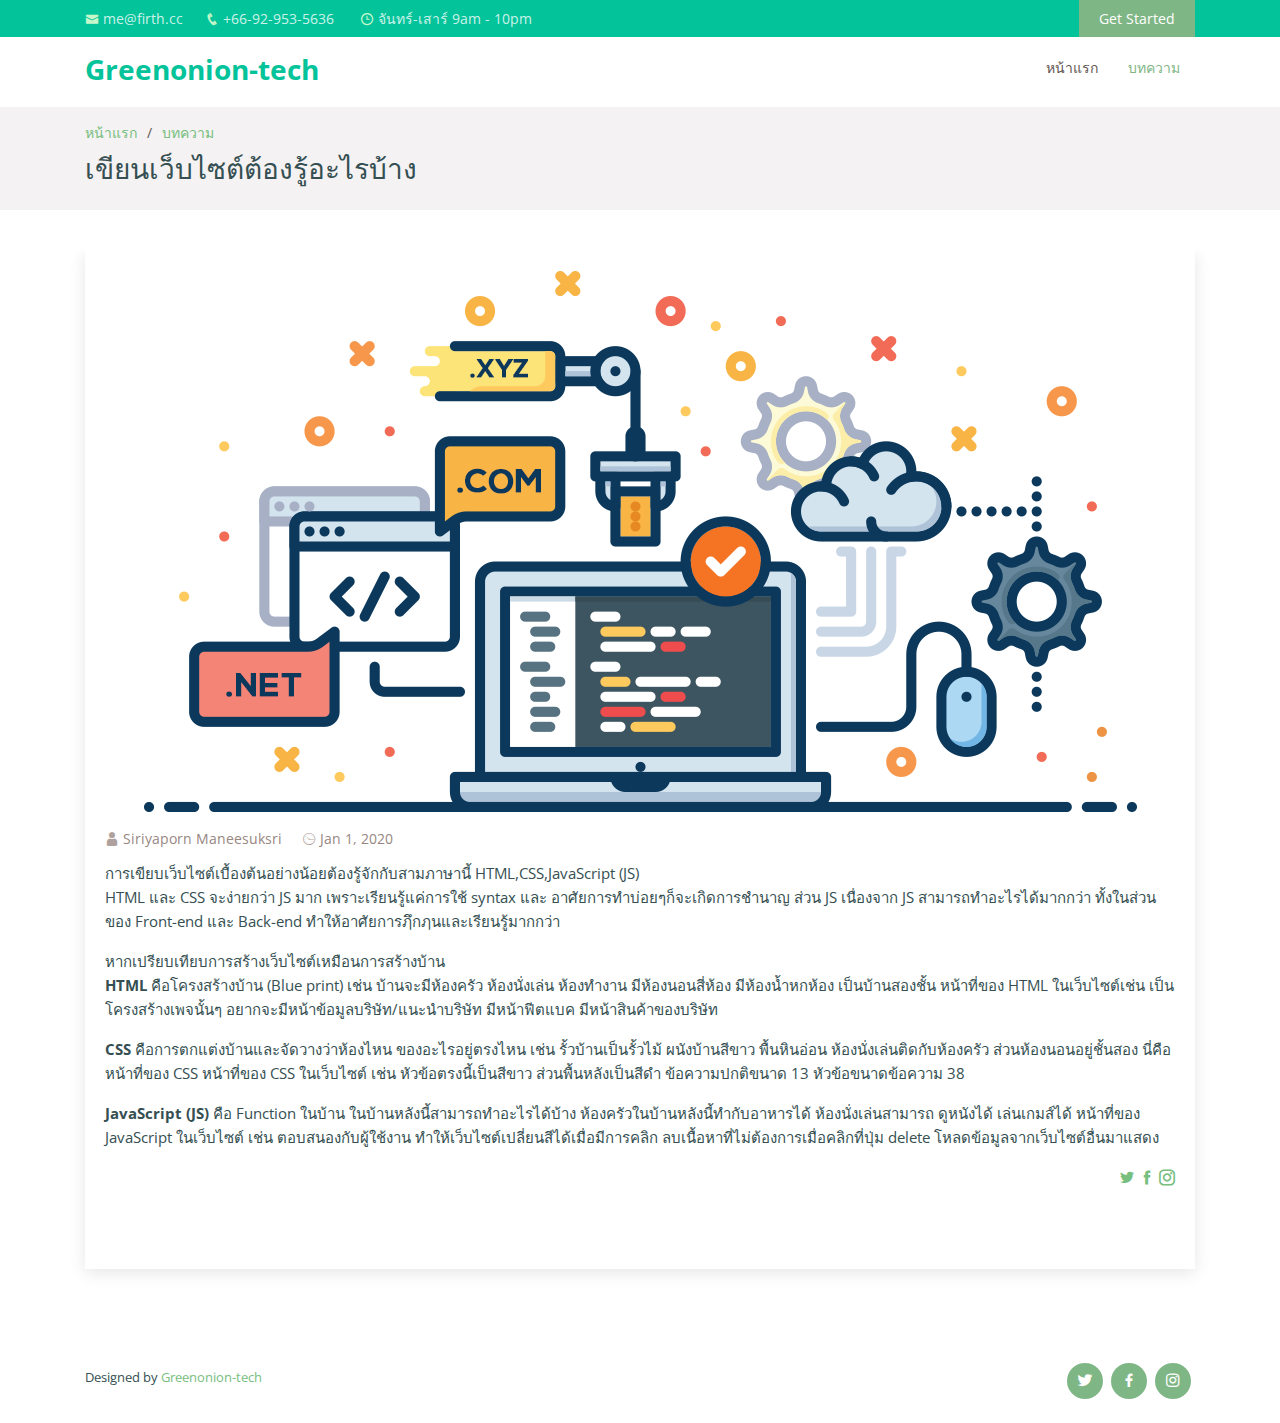
==== commit cb0e2164: "add blog" ====
--- a/blog-single.html
+++ b/blog-single.html
@@ -5,7 +5,7 @@
   <meta charset="utf-8">
   <meta content="width=device-width, initial-scale=1.0" name="viewport">
 
-  <title>Blog Single - Serenity Bootstrap Template</title>
+  <title>บทความ</title>
   <meta content="" name="descriptison">
   <meta content="" name="keywords">
 
@@ -42,14 +42,14 @@
     <div class="container d-flex">
       <div class="contact-info mr-auto">
         <ul>
-          <li><i class="icofont-envelope"></i><a href="mailto:contact@example.com">contact@example.com</a></li>
-          <li><i class="icofont-phone"></i> +1 5589 55488 55</li>
-          <li><i class="icofont-clock-time icofont-flip-horizontal"></i> Mon-Fri 9am - 5pm</li>
+          <li><i class="icofont-envelope"></i><a href="mailto:me@fith.cc">me@firth.cc</a></li>
+          <li><i class="icofont-phone"></i><a href="tel:+66929535636"></a>+66-92-953-5636</li>
+          <li><i class="icofont-clock-time icofont-flip-horizontal"></i> จันทร์-เสาร์ 9am - 10pm</li>
         </ul>
 
       </div>
       <div class="cta">
-        <a href="#about" class="scrollto">Get Started</a>
+        <a href="index.html" class="scrollto">Get Started</a>
       </div>
     </div>
   </section>
@@ -59,21 +59,22 @@
     <div class="container d-flex">
 
       <div class="logo mr-auto">
-        <h1 class="text-light"><a href="index.html"><span>Flexor</span></a></h1>
+        <h1 class="text-light"><a href="index.html"><span>Greenonion-tech</span></a></h1>
         <!-- Uncomment below if you prefer to use an image logo -->
         <!-- <a href="index.html"><img src="assets/img/logo.png" alt="" class="img-fluid"></a>-->
       </div>
 
       <nav class="nav-menu d-none d-lg-block">
         <ul>
-          <li><a href="index.html">Home</a></li>
-          <li><a href="#about">About</a></li>
-          <li><a href="#services">Services</a></li>
-          <li><a href="#portfolio">Portfolio</a></li>
-          <li><a href="#team">Team</a></li>
-          <li><a href="#pricing">Pricing</a></li>
-          <li class="active"><a href="blog.html">Blog</a></li>
-          <li class="drop-down"><a href="">Drop Down</a>
+          <li><a href="index.html">หน้าแรก</a></li>
+          <!-- <li><a href="#about">About</a></li> -->
+          <!-- <li><a href="#services">บริการ</a></li> -->
+          <!-- <li><a href="#portfolio">ตัวอย่างเว็บไซต์</a></li> -->
+          <!-- <li><a href="#team">Team</a></li> -->
+          <!-- <li><a href="#pricing">ค่าบริการ</a></li> -->
+          <li class="active"><a href="blog.html">บทความ</a></li>
+          <!-- <li><a href="#contact">ติดต่อเรา</a></li> -->
+          <!-- <li class="drop-down"><a href="">Drop Down</a>
             <ul>
               <li><a href="#">Drop Down 1</a></li>
               <li class="drop-down"><a href="#">Drop Down 2</a>
@@ -89,8 +90,8 @@
               <li><a href="#">Drop Down 4</a></li>
               <li><a href="#">Drop Down 5</a></li>
             </ul>
-          </li>
-          <li><a href="#contact">Contact</a></li>
+          </li> -->
+          
 
         </ul>
       </nav><!-- .nav-menu -->
@@ -104,10 +105,10 @@
     <section id="breadcrumbs" class="breadcrumbs">
       <div class="container">
         <ol>
-          <li><a href="index.html">Home</a></li>
-          <li><a href="blog.html">Blog</a></li>
+          <li><a href="index.html">หน้าแรก</a></li>
+          <li><a href="blog.html">บทความ</a></li>
         </ol>
-        <h2>Dolorum optio tempore voluptas dignissimos</h2>
+        <h2>เขียนเว็บไซต์ต้องรู้อะไรบ้าง</h2>
       </div>
     </section><!-- End Breadcrumbs -->
 
@@ -115,48 +116,62 @@
     <section id="blog" class="blog">
       <div class="container">
 
-        <div class="row">
-
-          <div class="col-lg-8 entries">
+        <div class="row row-centered">
+
+          <div class="col-lg-12 entries col-centered">
 
             <article class="entry entry-single">
 
-              <div class="entry-img">
-                <img src="assets/img/blog-1.jpg" alt="" class="img-fluid">
+              <div class="text-center">
+                <img src="assets/img/HTML-CSS.png" alt="" class="img-fluid rounded">
               </div>
 
               <h2 class="entry-title">
-                <a href="blog-single.html">Dolorum optio tempore voluptas dignissimos cumque fuga qui quibusdam quia</a>
+                <a href="blog-single.html"></a>
               </h2>
 
               <div class="entry-meta">
                 <ul>
-                  <li class="d-flex align-items-center"><i class="icofont-user"></i> <a href="blog-single.html">John Doe</a></li>
+                  <li class="d-flex align-items-center"><i class="icofont-user"></i> <a href="blog-single.html">Siriyaporn Maneesuksri</a></li>
                   <li class="d-flex align-items-center"><i class="icofont-wall-clock"></i> <a href="blog-single.html"><time datetime="2020-01-01">Jan 1, 2020</time></a></li>
-                  <li class="d-flex align-items-center"><i class="icofont-comment"></i> <a href="blog-single.html">12 Comments</a></li>
+                  
                 </ul>
               </div>
 
               <div class="entry-content">
                 <p>
-                  Similique neque nam consequuntur ad non maxime aliquam quas. Quibusdam animi praesentium. Aliquam et laboriosam eius aut nostrum quidem aliquid dicta.
-                  Et eveniet enim. Qui velit est ea dolorem doloremque deleniti aperiam unde soluta. Est cum et quod quos aut ut et sit sunt. Voluptate porro consequatur assumenda perferendis dolore.
-                </p>
-
-                <p>
-                  Sit repellat hic cupiditate hic ut nemo. Quis nihil sunt non reiciendis. Sequi in accusamus harum vel aspernatur. Excepturi numquam nihil cumque odio. Et voluptate cupiditate.
-                </p>
-
-                <blockquote>
+                  การเขียบเว็บไซต์เบื้องต้นอย่างน้อยต้องรู้จักกับสามภาษานี้ HTML,CSS,JavaScript (JS) </br>
+                  HTML และ CSS จะง่ายกว่า JS มาก เพราะเรียนรู้แค่การใช้ syntax และ อาศัยการทำบ่อยๆก็จะเกิดการชำนาญ
+                  ส่วน JS เนื่องจาก  JS สามารถทำอะไรได้มากกว่า ทั้งในส่วนของ Front-end และ Back-end ทำให้อาศัยการฦึกฦนและเรียนรู้มากกว่า
+                <p>
+                  หากเปรียบเทียบการสร้างเว็บไซต์เหมือนการสร้างบ้าน </br>
+                  <strong>HTML</strong> คือโครงสร้างบ้าน (Blue print) 
+                  เช่น บ้านจะมีห้องครัว ห้องนั่งเล่น ห้องทำงาน มีห้องนอนสี่ห้อง มีห้องน้ำหกห้อง เป็นบ้านสองชั้น 
+                  หน้าที่ของ HTML ในเว็บไซต์เช่น เป็นโครงสร้างเพจนั้นๆ อยากจะมีหน้าข้อมูลบริษัท/แนะนำบริษัท มีหน้าฟีตแบค มีหน้าสินค้าของบริษัท 
+                </p>
+
+                <p>
+                  <strong>CSS</strong> คือการตกแต่งบ้านและจัดวางว่าห้องไหน ของอะไรอยู่ตรงไหน เช่น รั้วบ้านเป็นรั้วไม้ ผนังบ้านสีขาว พื้นหินอ่อน 
+                  ห้องนั่งเล่นติดกับห้องครัว ส่วนห้องนอนอยู่ชั้นสอง นี่คือหน้าที่ของ CSS หน้าที่ของ CSS ในเว็บไซต์ เช่น หัวข้อตรงนี้เป็นสีขาว ส่วนพื้นหลังเป็นสีดำ ข้อความปกติขนาด 13  หัวข้อขนาดข้อความ 38
+                </p>
+
+                <p>
+                  <strong>JavaScript (JS)</strong> คือ Function ในบ้าน ในบ้านหลังนี้สามารถทำอะไรได้บ้าง ห้องครัวในบ้านหลังนี้ทำกับอาหารได้ 
+                  ห้องนั่งเล่นสามารถ ดูหนังได้ เล่นเกมส์ได้ หน้าที่ของ JavaScript ในเว็บไซต์ เช่น ตอบสนองกับผู้ใช้งาน ทำให้เว็บไซต์เปลี่ยนสีได้เมื่อมีการคลิก ลบเนื้อหาที่ไม่ต้องการเมื่อคลิกที่ปุ่ม delete โหลดข้อมูลจากเว็บไซต์อื่นมาแสดง
+                </p>
+
+                <iframe src="https://blog.codeanalogies.com/wp-admin/admin-ajax.php?action=h5p_embed&id=1" width="126" height="78" frameborder="0" allowfullscreen="allowfullscreen"></iframe><script src="https://blog.codeanalogies.com/wp-content/plugins/h5p/h5p-php-library/js/h5p-resizer.js" charset="UTF-8"></script>
+
+                <!-- <blockquote>
                   <i class="icofont-quote-left quote-left"></i>
                   <p>
                     Et vero doloremque tempore voluptatem ratione vel aut. Deleniti sunt animi aut. Aut eos aliquam doloribus minus autem quos.
                   </p>
                   <i class="las la-quote-right quote-right"></i>
                   <i class="icofont-quote-right quote-right"></i>
-                </blockquote>
-
-                <p>
+                </blockquote> -->
+
+                <!-- <p>
                   Sed quo laboriosam qui architecto. Occaecati repellendus omnis dicta inventore tempore provident voluptas mollitia aliquid. Id repellendus quia. Asperiores nihil magni dicta est suscipit perspiciatis. Voluptate ex rerum assumenda dolores nihil quaerat.
                   Dolor porro tempora et quibusdam voluptas. Beatae aut at ad qui tempore corrupti velit quisquam rerum. Omnis dolorum exercitationem harum qui qui blanditiis neque.
                   Iusto autem itaque. Repudiandae hic quae aspernatur ea neque qui. Architecto voluptatem magni. Vel magnam quod et tempora deleniti error rerum nihil tempora.
@@ -168,7 +183,7 @@
                   Quia et suscipit non sequi. Maxime sed odit. Beatae nesciunt nesciunt accusamus quia aut ratione aspernatur dolor. Sint harum eveniet dicta exercitationem minima. Exercitationem omnis asperiores natus aperiam dolor consequatur id ex sed. Quibusdam rerum dolores sint consequatur quidem ea.
                   Beatae minima sunt libero soluta sapiente in rem assumenda. Et qui odit voluptatem. Cum quibusdam voluptatem voluptatem accusamus mollitia aut atque aut.
                 </p>
-                <img src="assets/img/blog-inside-post.jpg" class="img-fluid" alt="">
+                
 
                 <h3>Ut repellat blanditiis est dolore sunt dolorum quae.</h3>
                 <p>
@@ -179,9 +194,9 @@
                   Alias quia non aliquid. Eos et ea velit. Voluptatem maxime enim omnis ipsa voluptas incidunt. Nulla sit eaque mollitia nisi asperiores est veniam.
                 </p>
 
-              </div>
-
-              <div class="entry-footer clearfix">
+              </div> -->
+
+              <!-- <div class="entry-footer clearfix">
                 <div class="float-left">
                   <i class="icofont-folder"></i>
                   <ul class="cats">
@@ -194,7 +209,7 @@
                     <li><a href="#">Tips</a></li>
                     <li><a href="#">Marketing</a></li>
                   </ul>
-                </div>
+                </div> -->
 
                 <div class="float-right share">
                   <a href="" title="Share on Twitter"><i class="icofont-twitter"></i></a>
@@ -204,206 +219,8 @@
 
               </div>
 
-            </article><!-- End blog entry -->
-
-            <div class="blog-author clearfix">
-              <img src="assets/img/blog-author.jpg" class="rounded-circle float-left" alt="">
-              <h4>Jane Smith</h4>
-              <div class="social-links">
-                <a href="https://twitters.com/#"><i class="icofont-twitter"></i></a>
-                <a href="https://facebook.com/#"><i class="icofont-facebook"></i></a>
-                <a href="https://instagram.com/#"><i class="icofont-instagram"></i></a>
-              </div>
-              <p>
-                Itaque quidem optio quia voluptatibus dolorem dolor. Modi eum sed possimus accusantium. Quas repellat voluptatem officia numquam sint aspernatur voluptas. Esse et accusantium ut unde voluptas.
-              </p>
-            </div><!-- End blog author bio -->
-
-            <div class="blog-comments">
-
-              <h4 class="comments-count">8 Comments</h4>
-
-              <div id="comment-1" class="comment clearfix">
-                <img src="assets/img/comments-1.jpg" class="comment-img  float-left" alt="">
-                <h5><a href="">Georgia Reader</a> <a href="#" class="reply"><i class="icofont-reply"></i> Reply</a></h5>
-                <time datetime="2020-01-01">01 Jan, 2020</time>
-                <p>
-                  Et rerum totam nisi. Molestiae vel quam dolorum vel voluptatem et et. Est ad aut sapiente quis molestiae est qui cum soluta.
-                  Vero aut rerum vel. Rerum quos laboriosam placeat ex qui. Sint qui facilis et.
-                </p>
-
-              </div><!-- End comment #1 -->
-
-              <div id="comment-2" class="comment clearfix">
-                <img src="assets/img/comments-2.jpg" class="comment-img  float-left" alt="">
-                <h5><a href="">Aron Alvarado</a> <a href="#" class="reply"><i class="icofont-reply"></i> Reply</a></h5>
-                <time datetime="2020-01-01">01 Jan, 2020</time>
-                <p>
-                  Ipsam tempora sequi voluptatem quis sapiente non. Autem itaque eveniet saepe. Officiis illo ut beatae.
-                </p>
-
-                <div id="comment-reply-1" class="comment comment-reply clearfix">
-                  <img src="assets/img/comments-3.jpg" class="comment-img  float-left" alt="">
-                  <h5><a href="">Lynda Small</a> <a href="#" class="reply"><i class="icofont-reply"></i> Reply</a></h5>
-                  <time datetime="2020-01-01">01 Jan, 2020</time>
-                  <p>
-                    Enim ipsa eum fugiat fuga repellat. Commodi quo quo dicta. Est ullam aspernatur ut vitae quia mollitia id non. Qui ad quas nostrum rerum sed necessitatibus aut est. Eum officiis sed repellat maxime vero nisi natus. Amet nesciunt nesciunt qui illum omnis est et dolor recusandae.
-
-                    Recusandae sit ad aut impedit et. Ipsa labore dolor impedit et natus in porro aut. Magnam qui cum. Illo similique occaecati nihil modi eligendi. Pariatur distinctio labore omnis incidunt et illum. Expedita et dignissimos distinctio laborum minima fugiat.
-
-                    Libero corporis qui. Nam illo odio beatae enim ducimus. Harum reiciendis error dolorum non autem quisquam vero rerum neque.
-                  </p>
-
-                  <div id="comment-reply-2" class="comment comment-reply clearfix">
-                    <img src="assets/img/comments-4.jpg" class="comment-img  float-left" alt="">
-                    <h5><a href="">Sianna Ramsay</a> <a href="#" class="reply"><i class="icofont-reply"></i> Reply</a></h5>
-                    <time datetime="2020-01-01">01 Jan, 2020</time>
-                    <p>
-                      Et dignissimos impedit nulla et quo distinctio ex nemo. Omnis quia dolores cupiditate et. Ut unde qui eligendi sapiente omnis ullam. Placeat porro est commodi est officiis voluptas repellat quisquam possimus. Perferendis id consectetur necessitatibus.
-                    </p>
-
-                  </div><!-- End comment reply #2-->
-
-                </div><!-- End comment reply #1-->
-
-              </div><!-- End comment #2-->
-
-              <div id="comment-3" class="comment clearfix">
-                <img src="assets/img/comments-5.jpg" class="comment-img  float-left" alt="">
-                <h5><a href="">Nolan Davidson</a> <a href="#" class="reply"><i class="icofont-reply"></i> Reply</a></h5>
-                <time datetime="2020-01-01">01 Jan, 2020</time>
-                <p>
-                  Distinctio nesciunt rerum reprehenderit sed. Iste omnis eius repellendus quia nihil ut accusantium tempore. Nesciunt expedita id dolor exercitationem aspernatur aut quam ut. Voluptatem est accusamus iste at.
-                  Non aut et et esse qui sit modi neque. Exercitationem et eos aspernatur. Ea est consequuntur officia beatae ea aut eos soluta. Non qui dolorum voluptatibus et optio veniam. Quam officia sit nostrum dolorem.
-                </p>
-
-              </div><!-- End comment #3 -->
-
-              <div id="comment-4" class="comment clearfix">
-                <img src="assets/img/comments-6.jpg" class="comment-img  float-left" alt="">
-                <h5><a href="">Kay Duggan</a> <a href="#" class="reply"><i class="icofont-reply"></i> Reply</a></h5>
-                <time datetime="2020-01-01">01 Jan, 2020</time>
-                <p>
-                  Dolorem atque aut. Omnis doloremque blanditiis quia eum porro quis ut velit tempore. Cumque sed quia ut maxime. Est ad aut cum. Ut exercitationem non in fugiat.
-                </p>
-
-              </div><!-- End comment #4 -->
-
-              <div class="reply-form">
-                <h4>Leave a Reply</h4>
-                <p>Your email address will not be published. Required fields are marked * </p>
-                <form action="">
-                  <div class="row">
-                    <div class="col-md-6 form-group">
-                      <input name="name" type="text" class="form-control" placeholder="Your Name*">
-                    </div>
-                    <div class="col-md-6 form-group">
-                      <input name="email" type="text" class="form-control" placeholder="Your Email*">
-                    </div>
-                  </div>
-                  <div class="row">
-                    <div class="col form-group">
-                      <input name="website" type="text" class="form-control" placeholder="Your Website">
-                    </div>
-                  </div>
-                  <div class="row">
-                    <div class="col form-group">
-                      <textarea name="comment" class="form-control" placeholder="Your Comment*"></textarea>
-                    </div>
-                  </div>
-                  <button type="submit" class="btn btn-primary">Post Comment</button>
-
-                </form>
-
-              </div>
-
-            </div><!-- End blog comments -->
-
-          </div><!-- End blog entries list -->
-
-          <div class="col-lg-4">
-
-            <div class="sidebar">
-
-              <h3 class="sidebar-title">Search</h3>
-              <div class="sidebar-item search-form">
-                <form action="">
-                  <input type="text">
-                  <button type="submit"><i class="icofont-search"></i></button>
-                </form>
-
-              </div><!-- End sidebar search formn-->
-
-              <h3 class="sidebar-title">Categories</h3>
-              <div class="sidebar-item categories">
-                <ul>
-                  <li><a href="#">General <span>(25)</span></a></li>
-                  <li><a href="#">Lifestyle <span>(12)</span></a></li>
-                  <li><a href="#">Travel <span>(5)</span></a></li>
-                  <li><a href="#">Design <span>(22)</span></a></li>
-                  <li><a href="#">Creative <span>(8)</span></a></li>
-                  <li><a href="#">Educaion <span>(14)</span></a></li>
-                </ul>
-
-              </div><!-- End sidebar categories-->
-
-              <h3 class="sidebar-title">Recent Posts</h3>
-              <div class="sidebar-item recent-posts">
-                <div class="post-item clearfix">
-                  <img src="assets/img/blog-recent-1.jpg" alt="">
-                  <h4><a href="blog-single.html">Nihil blanditiis at in nihil autem</a></h4>
-                  <time datetime="2020-01-01">Jan 1, 2020</time>
-                </div>
-
-                <div class="post-item clearfix">
-                  <img src="assets/img/blog-recent-2.jpg" alt="">
-                  <h4><a href="blog-single.html">Quidem autem et impedit</a></h4>
-                  <time datetime="2020-01-01">Jan 1, 2020</time>
-                </div>
-
-                <div class="post-item clearfix">
-                  <img src="assets/img/blog-recent-3.jpg" alt="">
-                  <h4><a href="blog-single.html">Id quia et et ut maxime similique occaecati ut</a></h4>
-                  <time datetime="2020-01-01">Jan 1, 2020</time>
-                </div>
-
-                <div class="post-item clearfix">
-                  <img src="assets/img/blog-recent-4.jpg" alt="">
-                  <h4><a href="blog-single.html">Laborum corporis quo dara net para</a></h4>
-                  <time datetime="2020-01-01">Jan 1, 2020</time>
-                </div>
-
-                <div class="post-item clearfix">
-                  <img src="assets/img/blog-recent-5.jpg" alt="">
-                  <h4><a href="blog-single.html">Et dolores corrupti quae illo quod dolor</a></h4>
-                  <time datetime="2020-01-01">Jan 1, 2020</time>
-                </div>
-
-              </div><!-- End sidebar recent posts-->
-
-              <h3 class="sidebar-title">Tags</h3>
-              <div class="sidebar-item tags">
-                <ul>
-                  <li><a href="#">App</a></li>
-                  <li><a href="#">IT</a></li>
-                  <li><a href="#">Business</a></li>
-                  <li><a href="#">Business</a></li>
-                  <li><a href="#">Mac</a></li>
-                  <li><a href="#">Design</a></li>
-                  <li><a href="#">Office</a></li>
-                  <li><a href="#">Creative</a></li>
-                  <li><a href="#">Studio</a></li>
-                  <li><a href="#">Smart</a></li>
-                  <li><a href="#">Tips</a></li>
-                  <li><a href="#">Marketing</a></li>
-                </ul>
-
-              </div><!-- End sidebar tags-->
-
-            </div><!-- End sidebar -->
-
-          </div><!-- End blog sidebar -->
-
+            </article>
+            <!-- End blog entry -->
         </div>
 
       </div>
@@ -414,7 +231,7 @@
   <!-- ======= Footer ======= -->
   <footer id="footer">
 
-    <div class="footer-top">
+    <!-- <div class="footer-top">
       <div class="container">
         <div class="row">
 
@@ -461,28 +278,28 @@
 
         </div>
       </div>
-    </div>
+    </div> -->
 
     <div class="container d-lg-flex py-4">
 
       <div class="mr-lg-auto text-center text-lg-left">
-        <div class="copyright">
+        <!-- <div class="copyright">
           &copy; Copyright <strong><span>Flexor</span></strong>. All Rights Reserved
-        </div>
+        </div> -->
         <div class="credits">
           <!-- All the links in the footer should remain intact. -->
           <!-- You can delete the links only if you purchased the pro version. -->
           <!-- Licensing information: https://bootstrapmade.com/license/ -->
           <!-- Purchase the pro version with working PHP/AJAX contact form: https://bootstrapmade.com/flexor-free-multipurpose-bootstrap-template/ -->
-          Designed by <a href="https://bootstrapmade.com/">BootstrapMade</a>
+          Designed by <a href="https://greenonion-tech.com/">Greenonion-tech</a>
         </div>
       </div>
       <div class="social-links text-center text-lg-right pt-3 pt-lg-0">
         <a href="#" class="twitter"><i class="bx bxl-twitter"></i></a>
         <a href="#" class="facebook"><i class="bx bxl-facebook"></i></a>
         <a href="#" class="instagram"><i class="bx bxl-instagram"></i></a>
-        <a href="#" class="google-plus"><i class="bx bxl-skype"></i></a>
-        <a href="#" class="linkedin"><i class="bx bxl-linkedin"></i></a>
+        <!-- <a href="#" class="google-plus"><i class="bx bxl-skype"></i></a>
+        <a href="#" class="linkedin"><i class="bx bxl-linkedin"></i></a> -->
       </div>
     </div>
   </footer><!-- End Footer -->
